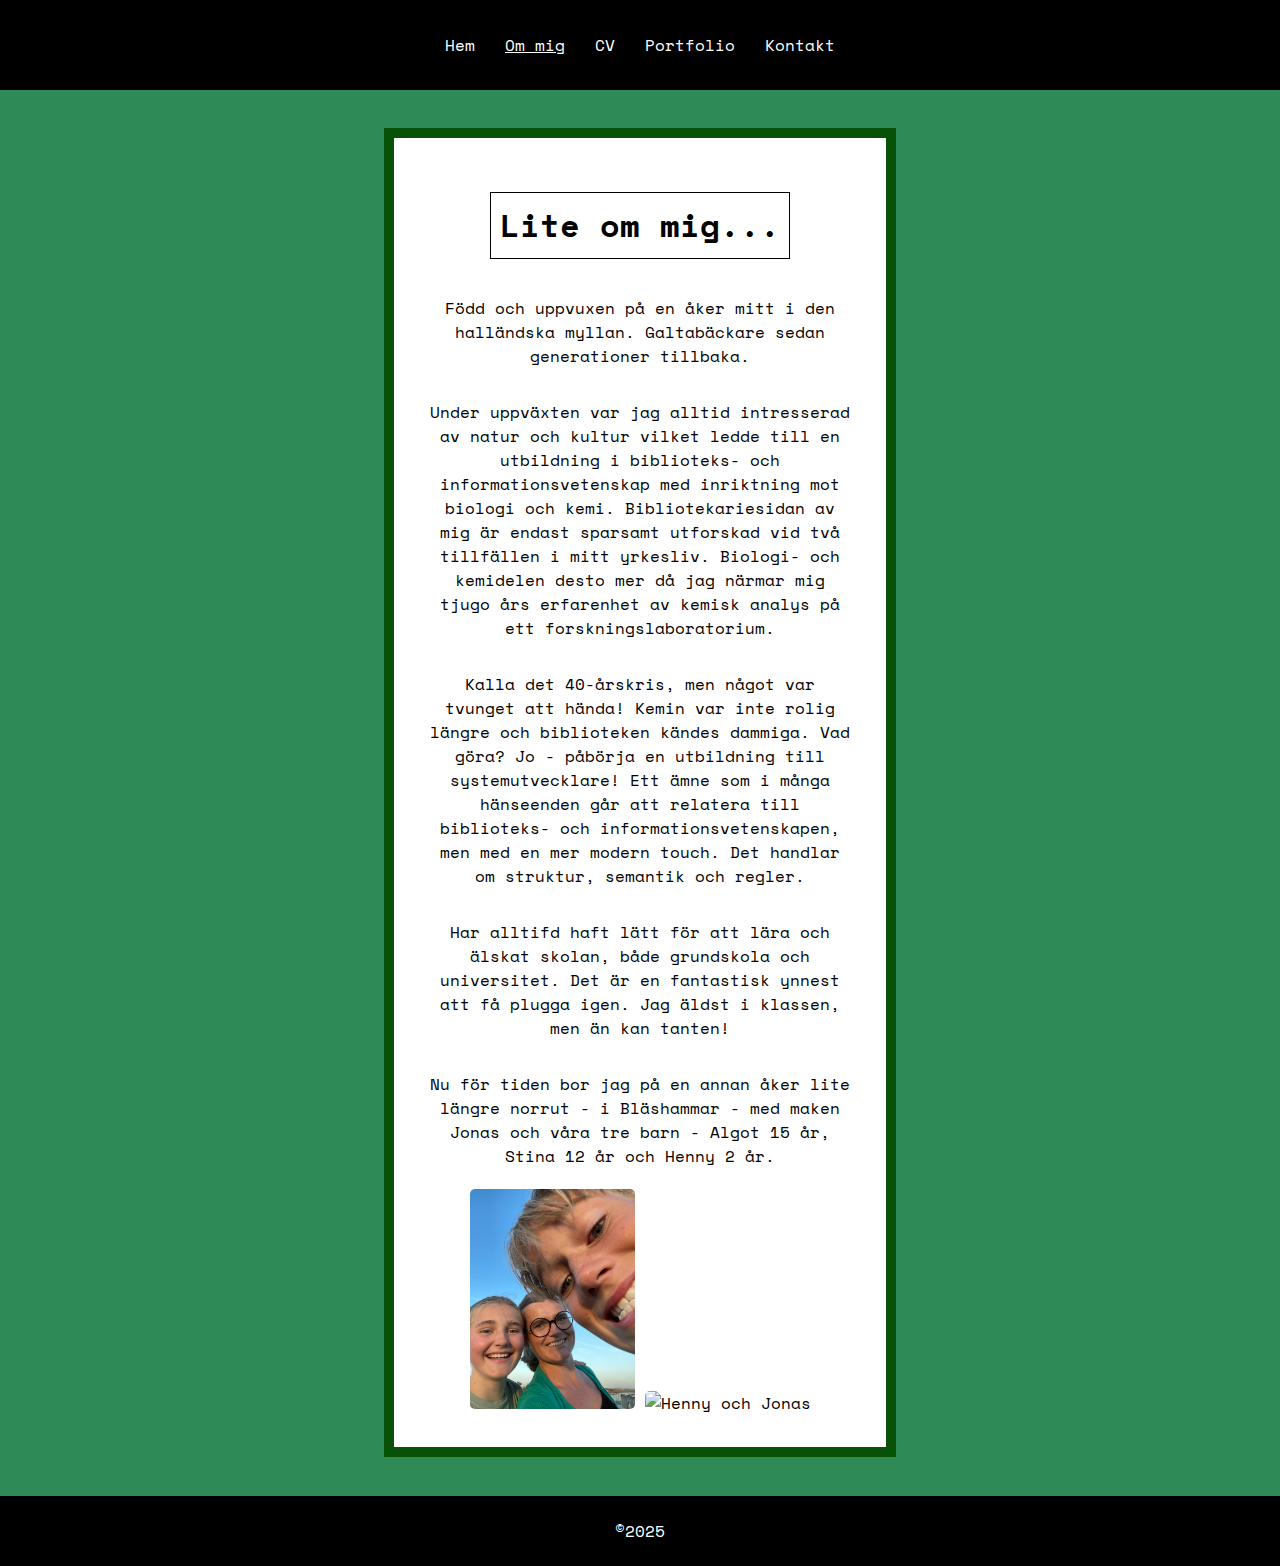
==== about.html @ a2e8bbe8 "Initial commit" ====
<!DOCTYPE html>
<html lang="en">
  <head>
    <meta charset="UTF-8" />
    <meta name="viewport" content="width=device-width, initial-scale=1.0" />
    <title>Lina | Om mig</title>
    <link href="style.css" rel="stylesheet" />
    <link rel="preconnect" href="https://fonts.googleapis.com" />
    <link rel="preconnect" href="https://fonts.gstatic.com" crossorigin />
    <link
      href="https://fonts.googleapis.com/css2?family=Space+Mono:ital,wght@0,400;0,700;1,400;1,700&display=swap"
      rel="stylesheet"
    />
  </head>
  <body>
    <header>
      <nav>
        <a href="index.html">Hem</a>
        <a href="about.html"><span class="activepage">Om mig</span></a>
        <a href="cv.html">CV</a>
        <a href="portfolio.html">Portfolio</a>
        <a href="contact.html">Kontakt</a>
      </nav>
    </header>
    <main>
      <div class="content">
        <h1>Lite om mig...</h1>
        <p>
          Född och uppvuxen på en åker mitt i den halländska myllan.
          Galtabäckare sedan generationer tillbaka.
        </p>
        <p>
          Under uppväxten var jag alltid intresserad av natur och kultur vilket
          ledde till en utbildning i biblioteks- och informationsvetenskap med
          inriktning mot biologi och kemi. Bibliotekariesidan av mig är endast
          sparsamt utforskad vid två tillfällen i mitt yrkesliv. Biologi- och
          kemidelen desto mer då jag närmar mig tjugo års erfarenhet av kemisk
          analys på ett forskningslaboratorium.
        </p>
        <p>
          Kalla det 40-årskris, men något var tvunget att hända! Kemin var inte
          rolig längre och biblioteken kändes dammiga. Vad göra? Jo - påbörja en
          utbildning till systemutvecklare! Ett ämne som i många hänseenden går
          att relatera till biblioteks- och informationsvetenskapen, men med en
          mer modern touch. Det handlar om struktur, semantik och regler.
        </p>
        <p>
          Har alltifd haft lätt för att lära och älskat skolan, både grundskola
          och universitet. Det är en fantastisk ynnest att få plugga igen. Jag
          äldst i klassen, men än kan tanten!
        </p>
        <p>
          Nu för tiden bor jag på en annan åker lite längre norrut - i
          Bläshammar - med maken Jonas och våra tre barn - Algot 15 år, Stina 12
          år och Henny 2 år.
        </p>
        <div>
          <img
            src="IMAGES/AlgotStinaLina.JPG"
            alt="Algot, Stina och jag"
            height="220px"
          />
          <img
            src="IMAGES/HennyJonas.JPG"
            alt="Henny och Jonas"
            height="220px"
          />
        </div>
      </div>
    </main>
    <footer>
      <p>&copy;2025</p>
    </footer>
  </body>
</html>
---- style.css ----
* {
  box-sizing: border-box;
  font-family: "Space Mono", sans-serif;
}

nav {
  background-color: black;
  display: flex;
  justify-content: center;
}

nav a {
  line-height: 70px;
  padding: 10px 15px;
  margin: 0;
  color: white;
  text-decoration: none;
  font-family: "Space Mono", sans-serif;
}

a:hover {
  transform: scale(1.05);
  -webkit-transform: scale(1.05);
  -moz-transform: scale(1.05);
  -ms-transform: scale(1.05);
  -o-transform: scale(1.05);
}

.activepage {
  text-decoration: underline;
}

body {
  margin: 0px;
  display: flex;
  flex-direction: column;
  justify-content: space-between;
  min-height: 100vh;
  background-color: seagreen;
}

main {
  height: 100%;
  display: flex;
  justify-content: center;
  align-items: center;
}

.content {
  background-color: white;
  border: solid 10px rgb(8, 82, 8);
  margin: 3%;
  padding: 2em;
  width: 40%;
  display: flex;
  flex-direction: column;
  justify-content: center;
  align-items: center;
}

.content-cv {
  display: flex;
  width: 60%;
}

.cv-column {
  background-color: white;
  border: solid 10px rgb(8, 82, 8);
  margin: 3%;
  padding: 2em;
}

.cv-column-1 {
  margin-right: 1%;
}

.cv-column-2 {
  margin-left: 1%;
}

.content p {
  text-align: center;
}

h1 {
  font-family: "Space Mono", sans-serif;
  padding: 2%;
  border: solid 1px black;
  text-align: center;
}

footer {
  background-color: black;
  height: 70px;
  display: flex;
  justify-content: center;
  align-items: center;
}

footer p {
  color: white;
}

a {
  color: black;
}

ul {
  list-style-type: square;
  margin-top: 0%;
}

h3 {
  margin-bottom: 0px;
  margin-top: 2em;
}

.cv-column p {
  margin: 0%;
}

h4 {
  margin-top: 1em;
  margin-bottom: 0;
}

.projects ul {
  display: grid;
  grid-template-columns: repeat(3, 1fr);
  grid-template-rows: repeat(4, 1fr);
  gap: 2%;
}

.modal {
  display: none;
  position: fixed;
  z-index: 1;
  left: 0;
  top: 0px;
  width: 100%;
  height: 100%;
  background-color: rgba(0, 0, 0, 0.5);
  overflow: auto;
}

.modal-content {
  background-color: #fff;
  margin: 15% auto;
  padding: 20px;
  border: 1px solid #888;
  width: 80%;
  max-width: 400px;
  border-radius: 10px;
  -webkit-border-radius: 10px;
  -moz-border-radius: 10px;
  -ms-border-radius: 10px;
  -o-border-radius: 10px;
  position: relative;
  text-align: center;
}

.modal-toggle:checked + .open-modal-btn + .modal {
  display: block;
}

.open-modal-btn {
  cursor: pointer;
  background-color: rgb(13, 80, 13);
  color: white;
  padding: 10px 20px;
  border: none;
  border-radius: 5px;
  -webkit-border-radius: 5px;
  -moz-border-radius: 5px;
  -ms-border-radius: 5px;
  -o-border-radius: 5px;
  font-size: 14px;
}

.open-modal-btn:hover {
  background-color: seagreen;
}

input[type="checkbox"] {
  display: none;
}

.modal-and-picture {
  display: flex;
  align-items: center;
  gap: 10px;
}

.close-modal {
  font-size: x-large;
  color: red;
}

img {
  margin-top: 5px;
  border-radius: 5px;
  -webkit-border-radius: 5px;
  -moz-border-radius: 5px;
  -ms-border-radius: 5px;
  -o-border-radius: 5px;
}
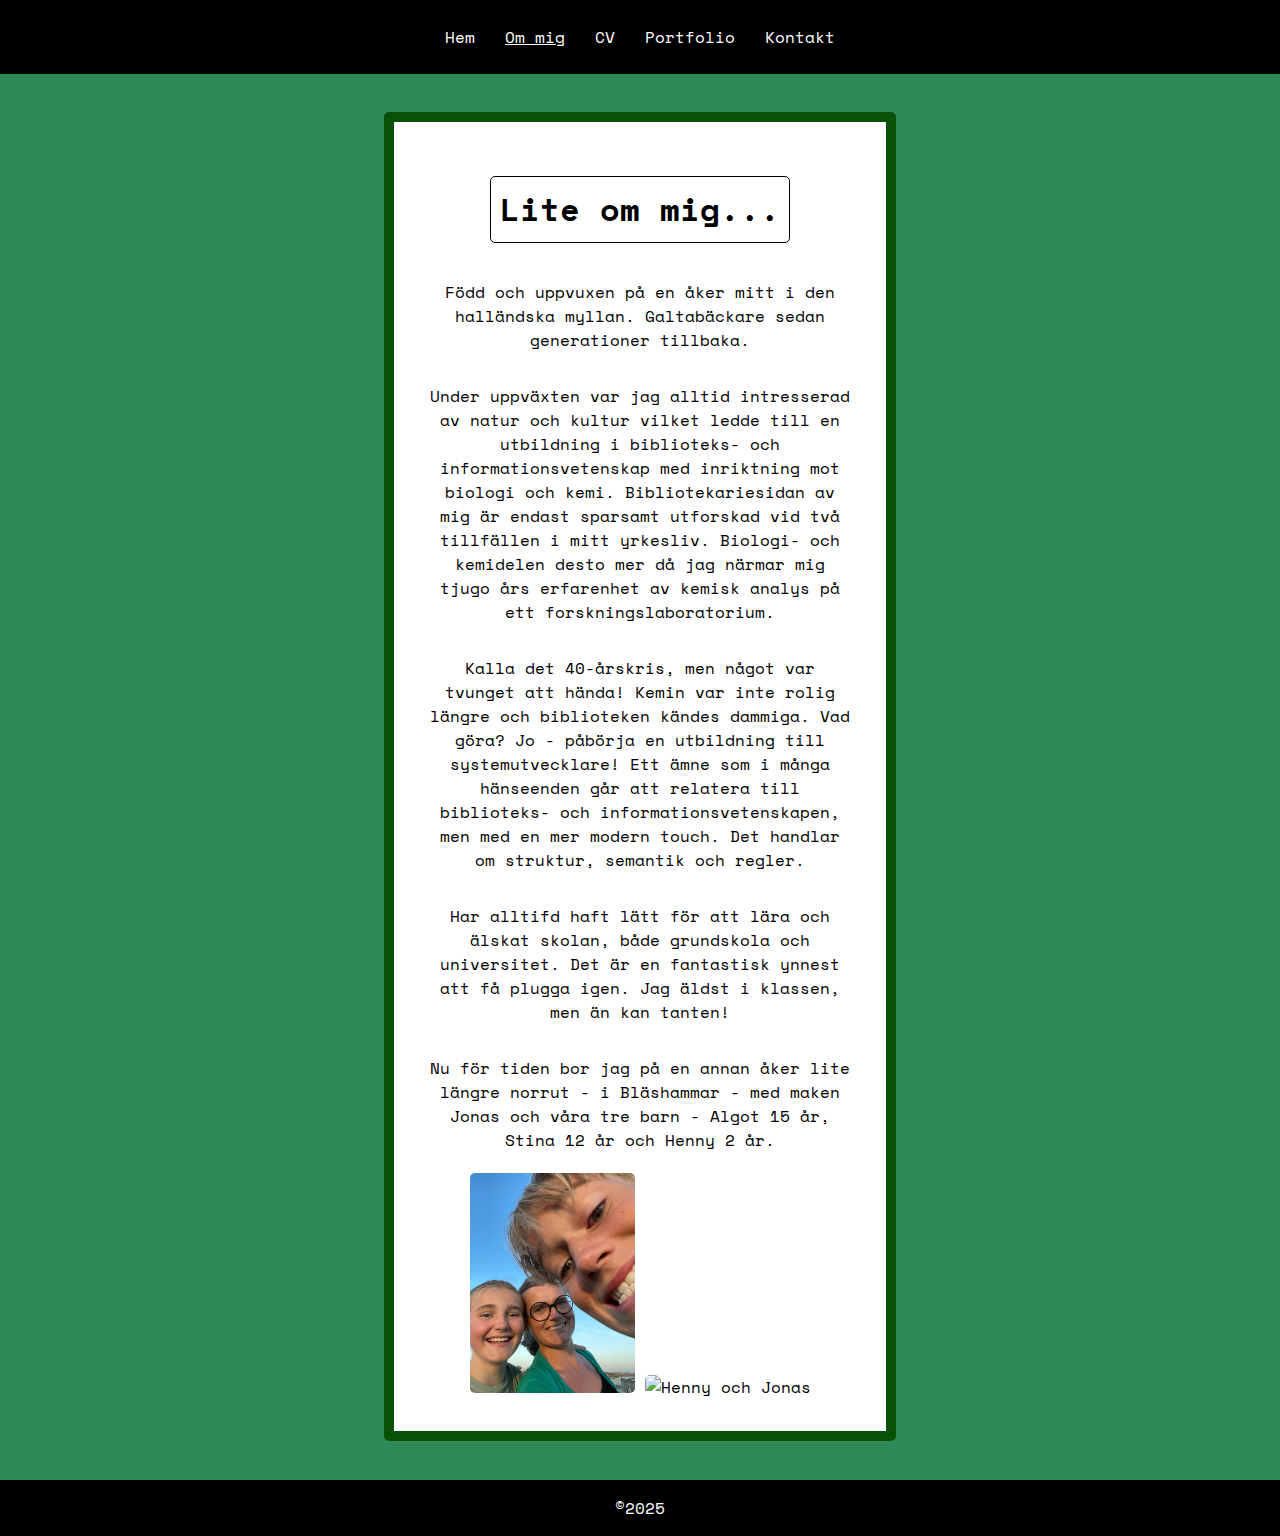
==== commit 32b153c0: "Final changes" ====
--- a/about.html
+++ b/about.html
@@ -54,7 +54,7 @@
           Bläshammar - med maken Jonas och våra tre barn - Algot 15 år, Stina 12
           år och Henny 2 år.
         </p>
-        <div>
+        <div class="family-pictures">
           <img
             src="IMAGES/AlgotStinaLina.JPG"
             alt="Algot, Stina och jag"
--- a/style.css
+++ b/style.css
@@ -10,8 +10,7 @@
 }
 
 nav a {
-  line-height: 70px;
-  padding: 10px 15px;
+  padding: 25px 15px;
   margin: 0;
   color: white;
   text-decoration: none;
@@ -49,6 +48,7 @@
 .content {
   background-color: white;
   border: solid 10px rgb(8, 82, 8);
+  border-radius: 5px;
   margin: 3%;
   padding: 2em;
   width: 40%;
@@ -56,6 +56,10 @@
   flex-direction: column;
   justify-content: center;
   align-items: center;
+  -webkit-border-radius: 5px;
+  -moz-border-radius: 5px;
+  -ms-border-radius: 5px;
+  -o-border-radius: 5px;
 }
 
 .content-cv {
@@ -66,8 +70,13 @@
 .cv-column {
   background-color: white;
   border: solid 10px rgb(8, 82, 8);
+  border-radius: 5px;
   margin: 3%;
   padding: 2em;
+  -webkit-border-radius: 5px;
+  -moz-border-radius: 5px;
+  -ms-border-radius: 5px;
+  -o-border-radius: 5px;
 }
 
 .cv-column-1 {
@@ -86,12 +95,16 @@
   font-family: "Space Mono", sans-serif;
   padding: 2%;
   border: solid 1px black;
+  border-radius: 5px;
   text-align: center;
+  -webkit-border-radius: 5px;
+  -moz-border-radius: 5px;
+  -ms-border-radius: 5px;
+  -o-border-radius: 5px;
 }
 
 footer {
   background-color: black;
-  height: 70px;
   display: flex;
   justify-content: center;
   align-items: center;
@@ -204,3 +217,37 @@
   -ms-border-radius: 5px;
   -o-border-radius: 5px;
 }
+
+@media screen and (width < 625px) {
+  .content {
+    width: 90%;
+  }
+
+  .content-cv {
+    flex-direction: column;
+    width: 90%;
+  }
+
+  .cv-column-1 {
+    margin-left: 1%;
+  }
+
+  .cv-column-2 {
+    margin-right: 1%;
+  }
+
+  nav {
+    flex-direction: column;
+    gap: 8px;
+    padding: 15px;
+  }
+
+  nav a {
+    padding: 0;
+  }
+
+  .family-pictures {
+    display: flex;
+    flex-direction: column;
+  }
+}
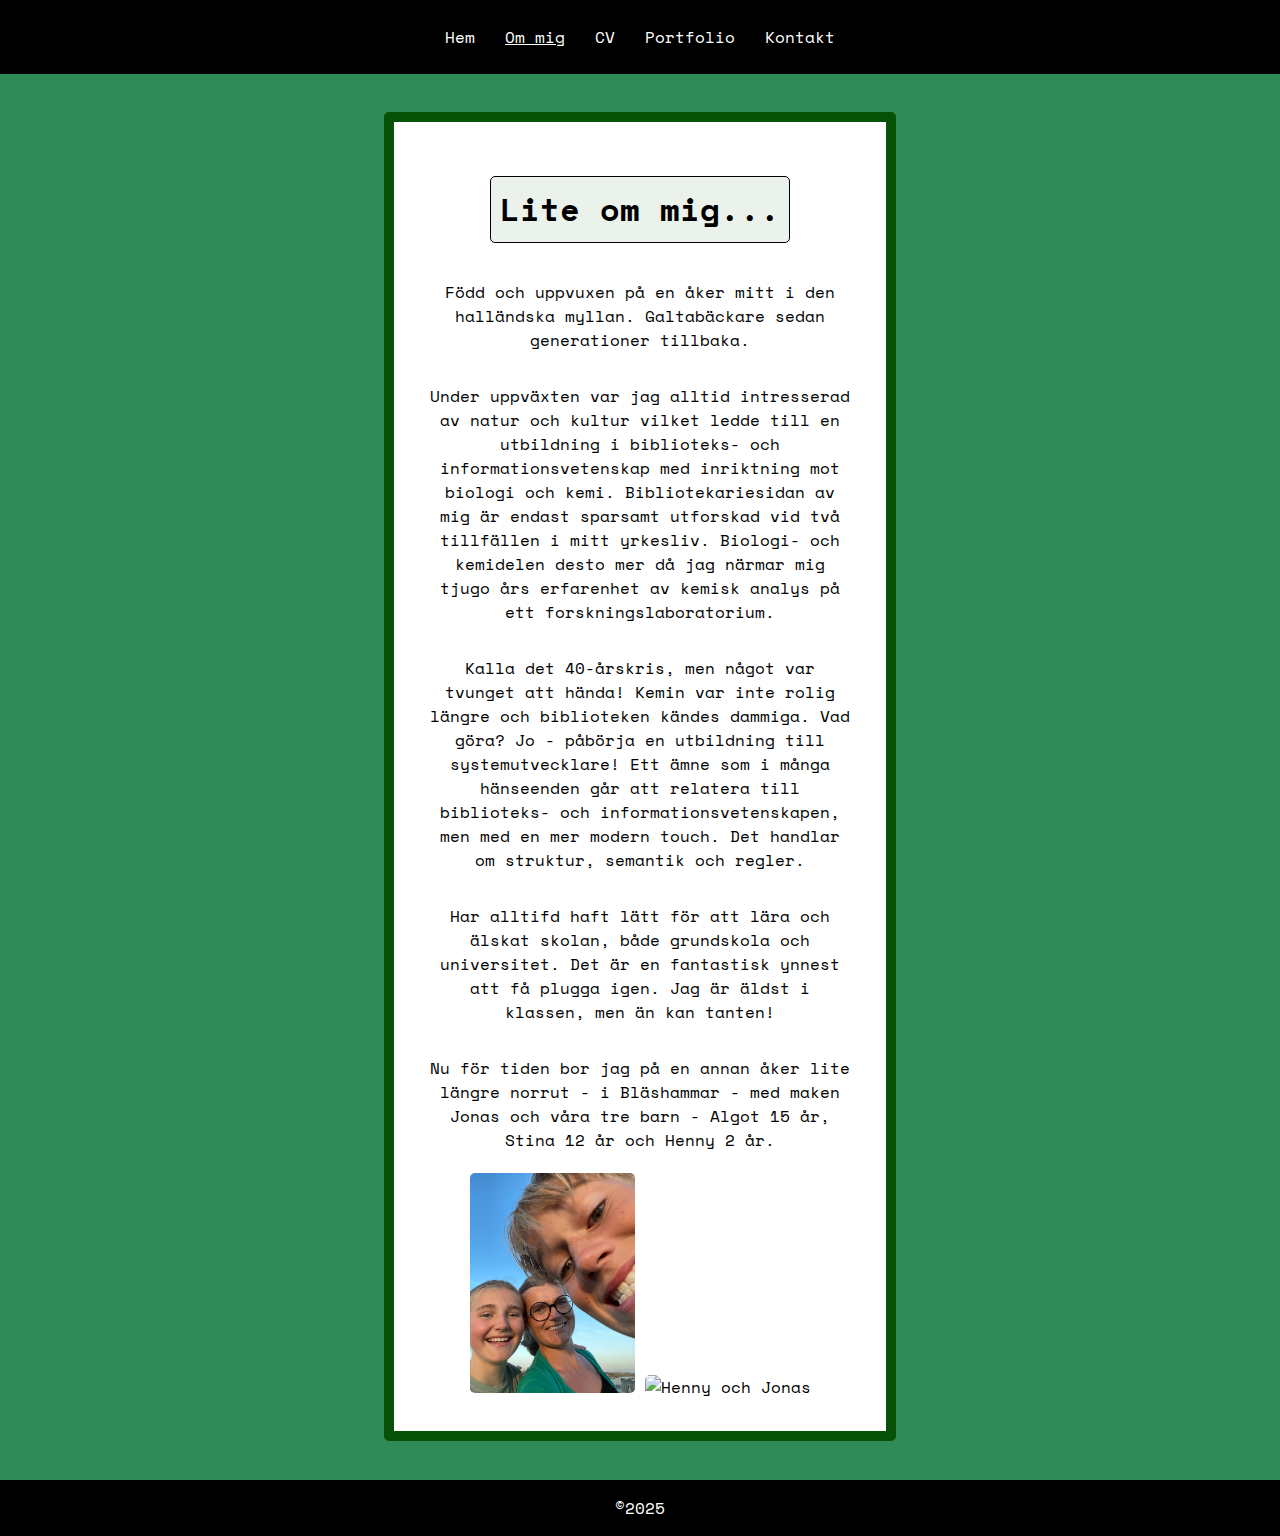
==== commit fce10724: "Last final changes..." ====
--- a/about.html
+++ b/about.html
@@ -47,7 +47,7 @@
         <p>
           Har alltifd haft lätt för att lära och älskat skolan, både grundskola
           och universitet. Det är en fantastisk ynnest att få plugga igen. Jag
-          äldst i klassen, men än kan tanten!
+          är äldst i klassen, men än kan tanten!
         </p>
         <p>
           Nu för tiden bor jag på en annan åker lite längre norrut - i
--- a/style.css
+++ b/style.css
@@ -91,6 +91,21 @@
   text-align: center;
 }
 
+.cv-column p {
+  margin: 0%;
+}
+
+footer {
+  background-color: black;
+  display: flex;
+  justify-content: center;
+  align-items: center;
+}
+
+footer p {
+  color: white;
+}
+
 h1 {
   font-family: "Space Mono", sans-serif;
   padding: 2%;
@@ -101,17 +116,17 @@
   -moz-border-radius: 5px;
   -ms-border-radius: 5px;
   -o-border-radius: 5px;
-}
-
-footer {
-  background-color: black;
-  display: flex;
-  justify-content: center;
-  align-items: center;
-}
-
-footer p {
-  color: white;
+  background-color: rgb(235, 241, 235);
+}
+
+h3 {
+  margin-bottom: 0px;
+  margin-top: 2em;
+}
+
+h4 {
+  margin-top: 1em;
+  margin-bottom: 0;
 }
 
 a {
@@ -121,27 +136,6 @@
 ul {
   list-style-type: square;
   margin-top: 0%;
-}
-
-h3 {
-  margin-bottom: 0px;
-  margin-top: 2em;
-}
-
-.cv-column p {
-  margin: 0%;
-}
-
-h4 {
-  margin-top: 1em;
-  margin-bottom: 0;
-}
-
-.projects ul {
-  display: grid;
-  grid-template-columns: repeat(3, 1fr);
-  grid-template-rows: repeat(4, 1fr);
-  gap: 2%;
 }
 
 .modal {
@@ -236,16 +230,6 @@
     margin-right: 1%;
   }
 
-  nav {
-    flex-direction: column;
-    gap: 8px;
-    padding: 15px;
-  }
-
-  nav a {
-    padding: 0;
-  }
-
   .family-pictures {
     display: flex;
     flex-direction: column;
